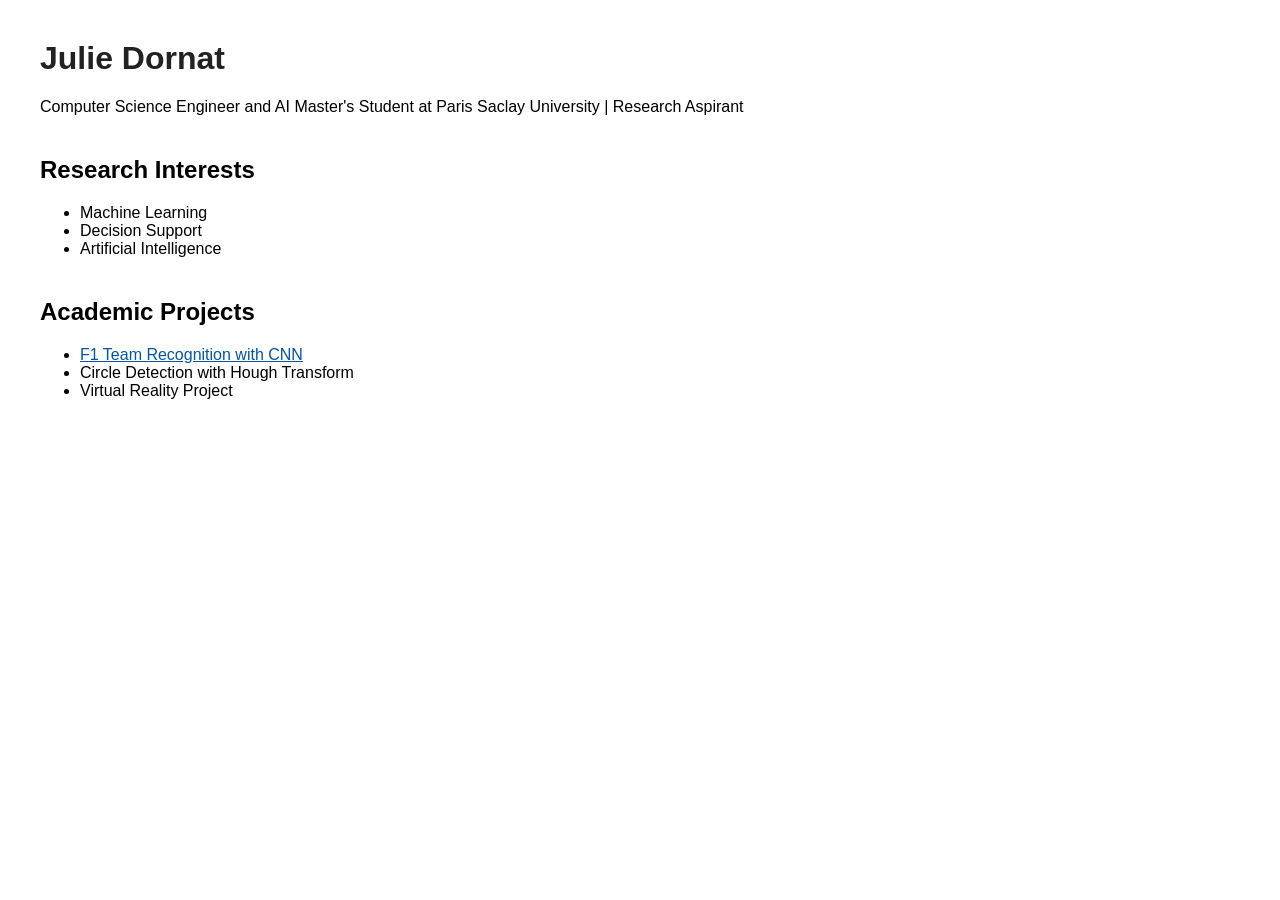
==== index.html @ 951fd265 "Add my first content Projet F1 car Recognition" ====
<!DOCTYPE html>
<html>
<head>
<title>Julie Dornat - Portfolio</title>
<link rel="stylesheet" href="style.css">
</head>

<body>

<h1>Julie Dornat</h1>
<p>Computer Science Engineer and AI Master's Student at Paris Saclay University | Research Aspirant</p>

<h2>Research Interests</h2>

<ul>
<li>Machine Learning</li>
<li>Decision Support</li>
<li>Artificial Intelligence</li>
</ul>

<h2>Academic Projects</h2>

<ul>
<li><a href="projects/f1-cnn.html">F1 Team Recognition with CNN</a></li>
<li>Circle Detection with Hough Transform</li>
<li>Virtual Reality Project</li>
</ul>

</body>
</html>
---- style.css ----
body{
font-family: Arial, sans-serif;
margin:40px;
max-width:900px;
}

h1{
color:#222;
}

h2{
margin-top:40px;
}

a{
color:#0055aa;
}
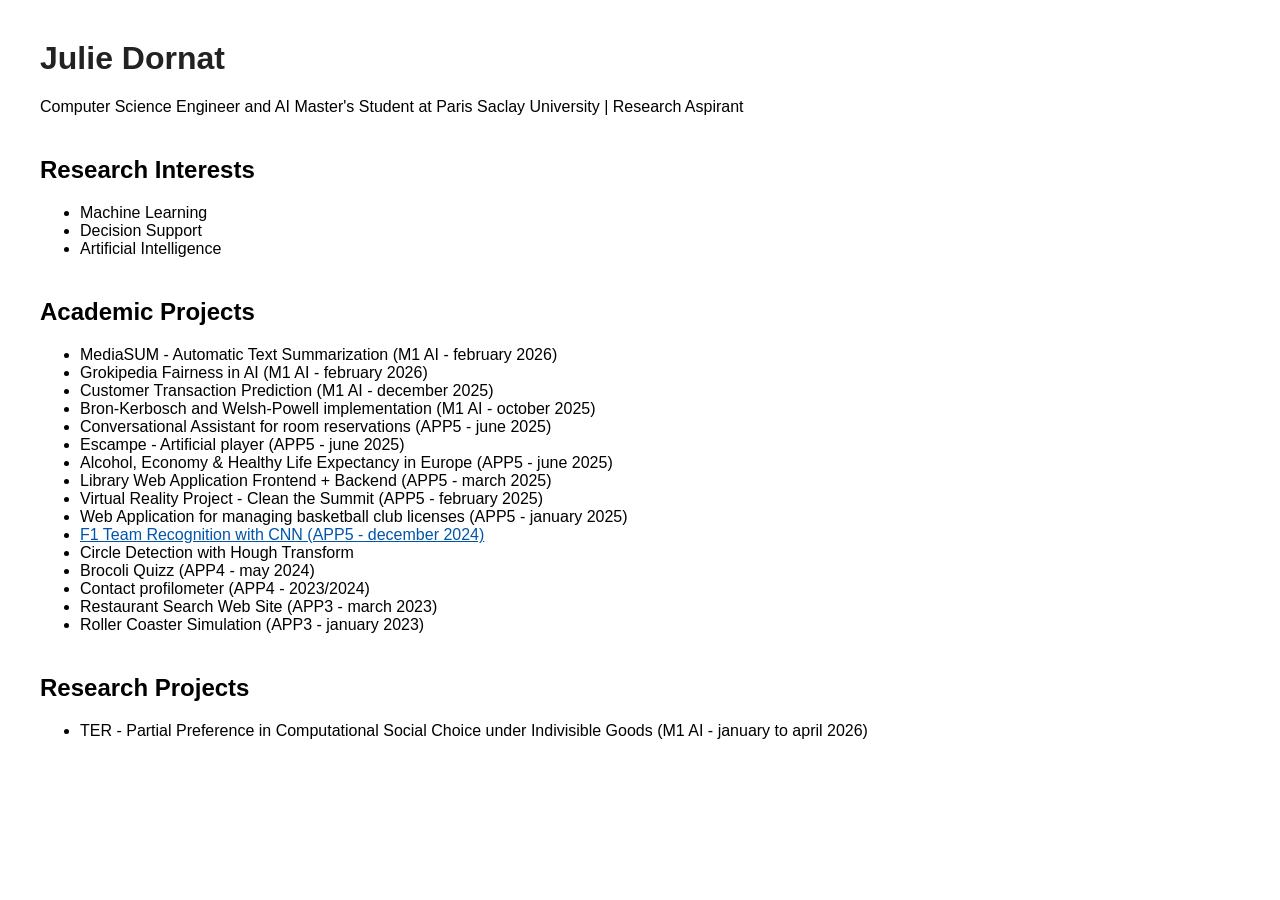
==== commit 2862fdae: "Add project list" ====
--- a/index.html
+++ b/index.html
@@ -21,9 +21,30 @@
 <h2>Academic Projects</h2>
 
 <ul>
-<li><a href="projects/f1-cnn.html">F1 Team Recognition with CNN</a></li>
+<li>MediaSUM - Automatic Text Summarization (M1 AI - february 2026)</li>
+<li>Grokipedia Fairness in AI (M1 AI - february 2026)</li>
+<li>Customer Transaction Prediction (M1 AI - december 2025)</li>
+<li>Bron-Kerbosch and Welsh-Powell implementation (M1 AI - october 2025)</li>
+<li>Conversational Assistant for room reservations (APP5 - june 2025)</li>
+<li>Escampe - Artificial player (APP5 - june 2025)</li>
+<li>Alcohol, Economy & Healthy Life Expectancy in Europe (APP5 - june 2025)</li>
+<li>Library Web Application Frontend + Backend (APP5 - march 2025)</li>
+<li>Virtual Reality Project - Clean the Summit (APP5 - february 2025)</li>
+<li>Web Application for managing basketball club licenses (APP5 - january 2025)</li>
+<li><a href="projects/f1-cnn.html">F1 Team Recognition with CNN (APP5 - december 2024) </a></li>
 <li>Circle Detection with Hough Transform</li>
-<li>Virtual Reality Project</li>
+<li>Brocoli Quizz (APP4 - may 2024)</li>
+<li>Contact profilometer (APP4 - 2023/2024)</li>
+<li>Restaurant Search Web Site (APP3 - march 2023)</li>
+<li>Roller Coaster Simulation (APP3 - january 2023)</li>
+
+</ul>
+
+<h2>Research Projects</h2>
+
+<ul>
+<li>TER - Partial Preference in Computational Social Choice under Indivisible Goods (M1 AI - january to april 2026)</li>
+
 </ul>
 
 </body>
